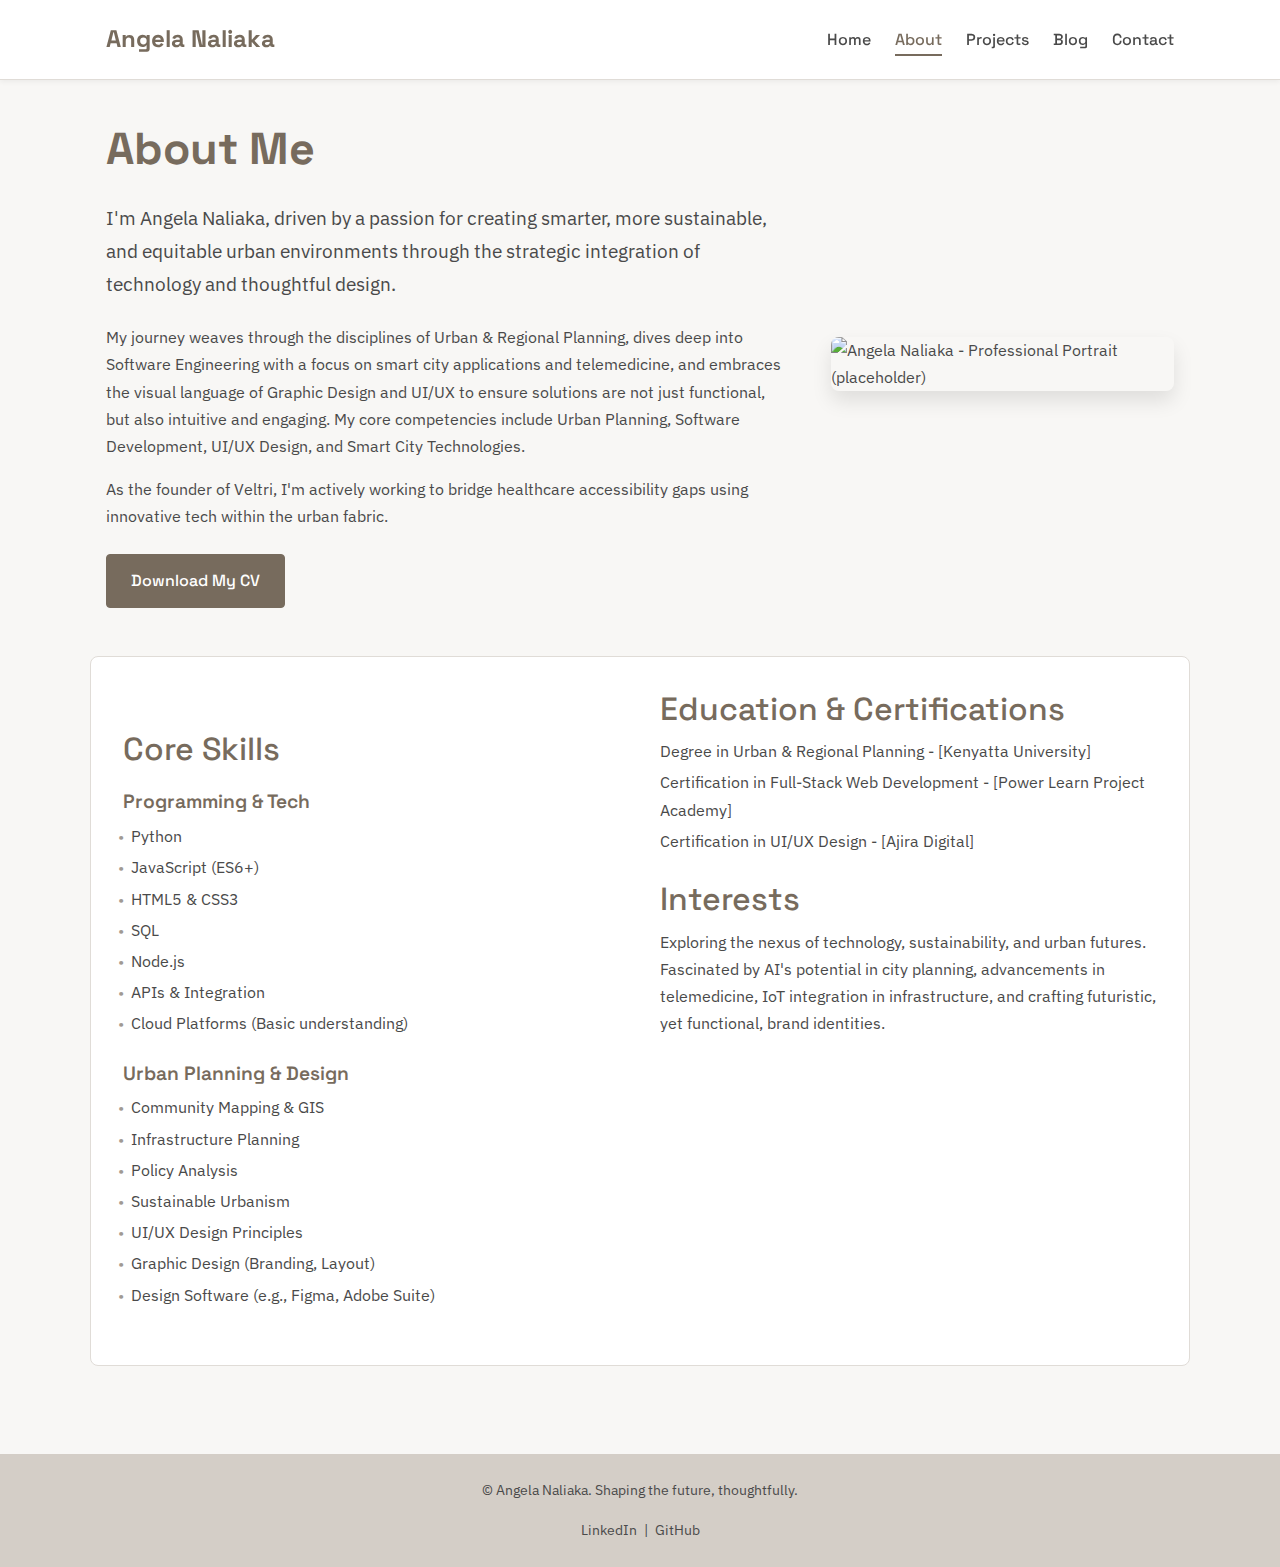
==== about.html @ 7b5c0c18 "Update about.html" ====
<!DOCTYPE html>
<html lang="en">
<head>
    <meta charset="UTF-8">
    <meta name="viewport" content="width=device-width, initial-scale=1.0">
    <title>About Me - Angela Naliaka</title> <link rel="stylesheet" href="css/style.css">
    <link rel="preconnect" href="https://fonts.googleapis.com">
    <link rel="preconnect" href="https://fonts.gstatic.com" crossorigin>
    <link href="https://fonts.googleapis.com/css2?family=IBM+Plex+Sans:wght@300;400;600&family=Space+Grotesk:wght@400;500;700&display=swap" rel="stylesheet">
</head>
<body>
    <header class="site-header">
         <div class="container header-container">
            <div class="logo"><a href="index.html">Angela Naliaka</a></div> <nav class="main-nav">
                <ul>
                    <li><a href="index.html">Home</a></li>
                    <li><a href="about.html" class="active">About</a></li>
                    <li><a href="projects.html">Projects</a></li>
                    <li><a href="blog.html">Blog</a></li>
                    <li><a href="contact.html">Contact</a></li>
                </ul>
            </nav>
            <button class="mobile-nav-toggle" aria-label="Toggle Navigation">☰</button>
        </div>
    </header>

    <main class="page-content">
        <section class="about-intro container">
             <div class="about-text">
                <h1>About Me</h1>
                <p class="large-text">I'm Angela Naliaka, driven by a passion for creating smarter, more sustainable, and equitable urban environments through the strategic integration of technology and thoughtful design.</p> <p>My journey weaves through the disciplines of Urban & Regional Planning, dives deep into Software Engineering with a focus on smart city applications and telemedicine, and embraces the visual language of Graphic Design and UI/UX to ensure solutions are not just functional, but also intuitive and engaging. My core competencies include Urban Planning, Software Development, UI/UX Design, and Smart City Technologies.</p> <p>As the founder of Veltri, I'm actively working to bridge healthcare accessibility gaps using innovative tech within the urban fabric.</p>
                <a href="https://drive.google.com/file/d/1c26cyrXqhKFlR_c9TaaWdKvRNQ9-bhe0/view?usp=sharing" target="_blank" download class="cta-button cv-button">Download My CV</a>
            </div>
             <div class="about-image">
                 <img src="assets/images/profile-placeholder.jpg" alt="Angela Naliaka - Professional Portrait (placeholder)"> </div>
        </section>

        <section class="skills-education container">
            <div class="skills-list">
              <h2>Core Skills</h2>
                 <h3>Programming & Tech</h3>
                 <ul> <li>Python</li>
                    <li>JavaScript (ES6+)</li>
                    <li>HTML5 & CSS3</li>
                    <li>SQL</li>
                    <li>Node.js</li>
                    <li>APIs & Integration</li>
                    <li>Cloud Platforms (Basic understanding)</li>
                 </ul>
                 <h3>Urban Planning & Design</h3>
                 <ul> <li>Community Mapping & GIS</li>
                    <li>Infrastructure Planning</li>
                    <li>Policy Analysis</li>
                    <li>Sustainable Urbanism</li>
                    <li>UI/UX Design Principles</li>
                    <li>Graphic Design (Branding, Layout)</li>
                    <li>Design Software (e.g., Figma, Adobe Suite)</li>
                 </ul>
            </div>
            <div class="education-interests">
                <h2>Education & Certifications</h2>
                <ul>
                    <li>Degree in Urban & Regional Planning - [Kenyatta University]</li>
                    <li>Certification in Full-Stack Web Development - [Power Learn Project Academy]</li>
                    <li>Certification in UI/UX Design - [Ajira Digital]</li>
                </ul>

                <h2>Interests</h2>
                <p>Exploring the nexus of technology, sustainability, and urban futures. Fascinated by AI's potential in city planning, advancements in telemedicine, IoT integration in infrastructure, and crafting futuristic, yet functional, brand identities.</p>
            </div>
        </section>

    </main>

    <footer class="site-footer">
        <div class="container">
            <p>&copy; <span id="2025"></span> Angela Naliaka. Shaping the future, thoughtfully.</p> <div class="footer-social-links">
                <a href="https://www.linkedin.com/in/angela-naliaka" target="_blank" rel="noopener noreferrer" title="LinkedIn">LinkedIn</a> |
                <a href="https://github.com/AngelaNaliaka" target="_blank" rel="noopener noreferrer" title="GitHub">GitHub</a>
            </div>
        </div>
    </footer>

    <script src="js/script.js"></script>
</body>
</html>
---- css/style.css ----
/* --- Global Styles & Variables --- */
:root {
    --color-bg: #F8F7F5; /* Soft White/Very Light Grey */
    --color-text: #4a4a4a; /* Dark Grey */
    --color-primary: #A09A93; /* Taupe/Grey */
    --color-secondary: #D4CEC7; /* Lighter Taupe/Grey */
    --color-accent: #776B5D; /* Deeper Brown/Taupe */
    --color-white: #FFFFFF;
    --color-border: #E0DCD7;

    --font-primary: 'IBM Plex Sans', sans-serif;
    --font-secondary: 'Space Grotesk', sans-serif;

    --spacing-unit: 8px;
    --container-width: 1100px;
    --header-height: 80px;
}

* {
    box-sizing: border-box;
    margin: 0;
    padding: 0;
}

html {
    scroll-behavior: smooth;
}

body {
    font-family: var(--font-primary);
    font-size: 16px;
    line-height: 1.7;
    color: var(--color-text);
    background-color: var(--color-bg);
    -webkit-font-smoothing: antialiased;
    -moz-osx-font-smoothing: grayscale;
}

.container {
    max-width: var(--container-width);
    margin: 0 auto;
    padding: 0 calc(var(--spacing-unit) * 2); /* 16px */
}

h1, h2, h3, h4, h5, h6 {
    font-family: var(--font-secondary);
    font-weight: 500;
    color: var(--color-accent);
    margin-bottom: calc(var(--spacing-unit) * 2); /* 16px */
    line-height: 1.3;
}

h1 { font-size: 2.8rem; font-weight: 700; margin-bottom: calc(var(--spacing-unit) * 3); }
h2 { font-size: 2rem; margin-top: calc(var(--spacing-unit) * 5); margin-bottom: calc(var(--spacing-unit) * 2.5);}
h3 { font-size: 1.4rem; font-weight: 600; color: var(--color-text); margin-top: calc(var(--spacing-unit) * 3); }
h4 { font-size: 1.1rem; font-weight: 600; color: var(--color-accent); margin-top: calc(var(--spacing-unit) * 1.5); margin-bottom: calc(var(--spacing-unit) * 0.5);}


p {
    margin-bottom: calc(var(--spacing-unit) * 2); /* 16px */
}

a {
    color: var(--color-accent);
    text-decoration: none;
    transition: color 0.3s ease;
}

a:hover, a:focus {
    color: var(--color-text);
}

ul {
    list-style: none;
    padding-left: 0;
}

img {
    max-width: 100%;
    height: auto;
    display: block;
}

/* --- Header & Navigation --- */
.site-header {
    background-color: var(--color-white);
    border-bottom: 1px solid var(--color-border);
    height: var(--header-height);
    position: sticky;
    top: 0;
    z-index: 100;
    box-shadow: 0 2px 5px rgba(0,0,0,0.05);
}

.header-container {
    display: flex;
    justify-content: space-between;
    align-items: center;
    height: 100%;
}

.logo a {
    font-family: var(--font-secondary);
    font-size: 1.5rem;
    font-weight: 700;
    color: var(--color-accent);
}

.main-nav ul {
    display: flex;
    gap: calc(var(--spacing-unit) * 3); /* 24px */
}

.main-nav a {
    font-family: var(--font-secondary);
    font-size: 1rem;
    font-weight: 500;
    color: var(--color-text);
    padding: calc(var(--spacing-unit) * 0.5) 0;
    position: relative;
    transition: color 0.3s ease;
}

.main-nav a::after {
    content: '';
    position: absolute;
    bottom: -2px;
    left: 0;
    width: 0;
    height: 2px;
    background-color: var(--color-accent);
    transition: width 0.3s ease;
}

.main-nav a:hover::after,
.main-nav a.active::after {
    width: 100%;
}

.main-nav a:hover,
.main-nav a.active {
    color: var(--color-accent);
}

.mobile-nav-toggle {
    display: none; /* Hidden by default, shown in media query */
    background: none;
    border: none;
    font-size: 1.8rem;
    cursor: pointer;
    color: var(--color-accent);
}

/* --- Footer --- */
.site-footer {
    background-color: var(--color-secondary);
    color: var(--color-text);
    padding: calc(var(--spacing-unit) * 3) 0; /* 24px */
    margin-top: calc(var(--spacing-unit) * 6); /* 48px */
    text-align: center;
    font-size: 0.9rem;
}

.footer-social-links {
    margin-top: var(--spacing-unit);
}
.footer-social-links a {
    color: var(--color-text);
    margin: 0 calc(var(--spacing-unit) * 0.5);
}
.footer-social-links a:hover {
    color: var(--color-accent);
}


/* --- Buttons & Links --- */
.cta-button {
    display: inline-block;
    background-color: var(--color-accent);
    color: var(--color-white);
    padding: calc(var(--spacing-unit) * 1.5) calc(var(--spacing-unit) * 3); /* 12px 24px */
    border-radius: 4px;
    font-family: var(--font-secondary);
    font-weight: 500;
    transition: background-color 0.3s ease, transform 0.2s ease;
    border: 1px solid var(--color-accent);
    cursor: pointer; /* Added for button */
}

.cta-button:hover, .cta-button:focus {
    background-color: #5f544a; /* Slightly darker accent */
    color: var(--color-white);
    transform: translateY(-2px);
    box-shadow: 0 4px 8px rgba(0,0,0,0.1);
}

.cv-button {
    margin-top: var(--spacing-unit);
}

.link-arrow {
    font-family: var(--font-secondary);
    font-weight: 500;
    display: inline-block;
    margin-top: var(--spacing-unit);
    transition: transform 0.3s ease;
}

.link-arrow:hover {
    transform: translateX(5px);
}

/* Style for internal project links */
.link-arrow.internal-link {
     margin-top: calc(var(--spacing-unit) * 0.5);
     font-size: 0.95rem;
}


/* --- Page Specific Styles --- */

/* Home Page Hero */
.hero {
    min-height: 70vh;
    display: flex;
    align-items: center;
    position: relative;
    padding: calc(var(--spacing-unit) * 8) 0; /* 64px */
    background-color: var(--color-secondary); /* Subtle background */
    overflow: hidden; /* For potential background elements */
}

.hero-content {
    position: relative;
    z-index: 2;
}

.hero h1 {
    font-size: 3.5rem;
    margin-bottom: calc(var(--spacing-unit) * 2); /* 16px */
    color: #333; /* Darker for contrast on light bg */
}

.hero .subtitle {
    font-size: 1.3rem;
    margin-bottom: calc(var(--spacing-unit) * 4); /* 32px */
    max-width: 600px;
    color: var(--color-text);
}

/* Optional Hero Background Styling */
.hero-background {
    position: absolute;
    top: 0;
    left: 0;
    width: 100%;
    height: 100%;
    z-index: 1;
    /* Example: subtle gradient */
    /* background: linear-gradient(45deg, var(--color-bg) 0%, var(--color-secondary) 100%); */
    /* opacity: 0.5; */
}
.hero-background img {
    width: 100%;
    height: 100%;
    object-fit: cover;
    opacity: 0.1; /* Make it very subtle */
}


.intro-snippet {
    padding: calc(var(--spacing-unit) * 6) 0; /* 48px */
    text-align: center;
    background-color: var(--color-white);
}
.intro-snippet h2 { margin-top: 0;}


/* General Page Content */
.page-content {
    padding: calc(var(--spacing-unit) * 5) 0; /* 40px */
}

/* About Page */
.about-intro {
    display: grid;
    grid-template-columns: 2fr 1fr;
    gap: calc(var(--spacing-unit) * 5); /* 40px */
    align-items: center;
    margin-bottom: calc(var(--spacing-unit) * 6); /* 48px */
}

.about-text .large-text {
    font-size: 1.2rem;
    font-weight: 400;
    margin-bottom: calc(var(--spacing-unit) * 3); /* 24px */
}

.about-image img {
    border-radius: 8px;
    box-shadow: 0 10px 20px rgba(0,0,0,0.1);
}

.skills-education {
    display: grid;
    grid-template-columns: repeat(auto-fit, minmax(300px, 1fr));
    gap: calc(var(--spacing-unit) * 5); /* 40px */
    background-color: var(--color-white);
    padding: calc(var(--spacing-unit) * 4); /* 32px */
    border-radius: 8px;
    border: 1px solid var(--color-border);
}

.skills-list h3, .education-interests h2 {
    margin-top: 0;
    margin-bottom: var(--spacing-unit); /* 8px */
}
.skills-list h3 { font-size: 1.2rem; color: var(--color-accent);}

.skills-list ul, .education-interests ul {
    margin-bottom: calc(var(--spacing-unit) * 3); /* 24px */
}

.skills-list li, .education-interests li {
    margin-bottom: calc(var(--spacing-unit) * 0.5); /* 4px */
    padding-left: var(--spacing-unit); /* 8px */
    position: relative;
}
/* Subtle list marker */
.skills-list li::before {
    content: '•';
    color: var(--color-primary);
    position: absolute;
    left: -5px;
    top: 1px;
}
.education-interests li {
    padding-left: 0; /* No bullet for education items */
}


/* Projects Page */
.project-category {
    margin-bottom: calc(var(--spacing-unit) * 6); /* 48px */
    border-top: 1px solid var(--color-border);
    padding-top: calc(var(--spacing-unit) * 3); /* 24px */
}
.project-category:first-of-type { border-top: none; padding-top: 0;}

.project-category h2 {
    font-size: 1.6rem;
    margin-bottom: calc(var(--spacing-unit) * 3); /* 24px */
    color: var(--color-accent);
}

.project-card {
    display: grid;
    grid-template-columns: 1fr 2fr; /* Slightly asymmetrical */
    gap: calc(var(--spacing-unit) * 4); /* 32px */
    margin-bottom: calc(var(--spacing-unit) * 5); /* 40px */
    background-color: var(--color-white);
    padding: calc(var(--spacing-unit) * 3); /* 24px */
    border-radius: 8px;
    border: 1px solid var(--color-border);
    transition: box-shadow 0.3s ease, transform 0.3s ease;
    overflow: hidden; /* Ensure content fits */
}

.project-card:hover {
    box-shadow: 0 8px 25px rgba(0,0,0,0.08);
    transform: translateY(-4px);
}

.project-card.founder-project {
    background-color: var(--color-secondary); /* Highlight founder project */
    border-color: var(--color-primary);
}

.project-image img {
    border-radius: 4px;
    object-fit: cover;
    height: 100%;
    min-height: 200px; /* Ensure image area has some height */
}

.project-info {
    display: flex;
    flex-direction: column;
}

.project-info h3 {
    margin-top: 0;
    margin-bottom: var(--spacing-unit); /* 8px */
}

.project-info p {
    margin-bottom: calc(var(--spacing-unit) * 1.5); /* 12px */
}
.project-info p strong {
    font-family: var(--font-secondary);
    font-weight: 500;
    color: var(--color-accent);
}

/* Styling for nested project details */
.project-details {
    margin-top: var(--spacing-unit);
    padding-top: var(--spacing-unit);
    border-top: 1px solid var(--color-border); /* Optional separator */
}


/* Blog Page */
.blog-list {
    margin-top: calc(var(--spacing-unit) * 4); /* 32px */
}

.blog-post-summary {
    display: grid;
    grid-template-columns: 1fr 3fr; /* Image smaller */
    gap: calc(var(--spacing-unit) * 3); /* 24px */
    margin-bottom: calc(var(--spacing-unit) * 5); /* 40px */
    padding-bottom: calc(var(--spacing-unit) * 3); /* 24px */
    border-bottom: 1px solid var(--color-border);
}
.blog-post-summary:last-child { border-bottom: none; margin-bottom: 0; }

.blog-post-image img {
    border-radius: 4px;
    object-fit: cover;
    height: 150px; /* Fixed height for consistency */
    width: 100%;
}

.blog-post-content header {
    margin-bottom: var(--spacing-unit);
}
.blog-post-content h2 {
    margin-top: 0;
    margin-bottom: calc(var(--spacing-unit) * 0.5); /* 4px */
    font-size: 1.5rem;
}
.blog-post-content h2 a { color: var(--color-accent); }
.blog-post-content h2 a:hover { color: var(--color-text); }

.post-meta {
    font-size: 0.9rem;
    color: var(--color-primary);
    margin-bottom: var(--spacing-unit); /* 8px */
}

/* Contact Page */
.contact-section h1 + p { /* Target paragraph directly after h1 */
    margin-bottom: calc(var(--spacing-unit) * 4); /* 32px */
    font-size: 1.1rem;
}
.contact-content {
    display: grid;
    grid-template-columns: 1.8fr 1fr; /* Form larger */
    gap: calc(var(--spacing-unit) * 6); /* 48px */
    background-color: var(--color-white);
    padding: calc(var(--spacing-unit) * 4); /* 32px */
    border-radius: 8px;
    border: 1px solid var(--color-border);
}

.form-group {
    margin-bottom: calc(var(--spacing-unit) * 2.5); /* 20px */
}

.form-group label {
    display: block;
    margin-bottom: calc(var(--spacing-unit) * 0.5); /* 4px */
    font-family: var(--font-secondary);
    font-weight: 500;
    font-size: 0.9rem;
}

.form-group input[type="text"],
.form-group input[type="email"],
.form-group textarea {
    width: 100%;
    padding: calc(var(--spacing-unit) * 1.2); /* Approx 10px */
    border: 1px solid var(--color-border);
    border-radius: 4px;
    font-family: var(--font-primary);
    font-size: 1rem;
    background-color: var(--color-bg);
    transition: border-color 0.3s ease, box-shadow 0.3s ease;
}

.form-group input[type="text"]:focus,
.form-group input[type="email"]:focus,
.form-group textarea:focus {
    outline: none;
    border-color: var(--color-primary);
    box-shadow: 0 0 0 3px rgba(160, 154, 147, 0.2); /* Subtle focus ring */
}

.form-group textarea {
    resize: vertical;
    min-height: 120px;
}

.contact-info h3 {
    margin-top: 0;
    margin-bottom: var(--spacing-unit); /* 8px */
}

.contact-info p {
    margin-bottom: calc(var(--spacing-unit) * 1.5); /* 12px */
    word-break: break-word; /* Prevent long links overflowing */
}
.contact-info strong { font-weight: 600; }

.contact-visual {
    margin-top: calc(var(--spacing-unit) * 4); /* 32px */
    opacity: 0.7;
    border-radius: 4px;
}


/* --- Microinteractions & Animations --- */
/* Smooth hover/focus transitions already added to buttons, links, inputs */

/* Add a subtle fade-in for page content */
main {
    animation: fadeIn 0.6s ease-out;
}

@keyframes fadeIn {
    from { opacity: 0; transform: translateY(10px); }
    to { opacity: 1; transform: translateY(0); }
}

/* --- Responsiveness --- */
@media (max-width: 992px) {
    h1 { font-size: 2.4rem; }
    .hero h1 { font-size: 3rem; }
    .hero .subtitle { font-size: 1.1rem;}

    .about-intro { grid-template-columns: 1fr; text-align: center; }
    .about-image { order: -1; /* Move image above text */ margin-bottom: calc(var(--spacing-unit) * 3); max-width: 300px; margin-left: auto; margin-right: auto; }

    .project-card { grid-template-columns: 1fr; }
    .project-image { margin-bottom: var(--spacing-unit) * 2; }
    .project-image img { height: 250px; width: 100%; object-fit: cover; } /* Adjust image height */

    .blog-post-summary { grid-template-columns: 1fr; }
    .blog-post-image { margin-bottom: var(--spacing-unit) * 2; }

    .contact-content { grid-template-columns: 1fr; }
    .contact-info { margin-top: calc(var(--spacing-unit) * 4); }
}


@media (max-width: 768px) {
    :root { --header-height: 70px; }
    h1 { font-size: 2rem; }
    .hero h1 { font-size: 2.5rem; }

    .main-nav {
        display: none; /* Hide desktop nav */
        position: absolute;
        top: var(--header-height);
        left: 0;
        width: 100%;
        background-color: var(--color-white);
        border-top: 1px solid var(--color-border);
        box-shadow: 0 5px 10px rgba(0,0,0,0.1);
    }

    .main-nav.active { /* Class added by JS */
        display: block;
    }

    .main-nav ul {
        flex-direction: column;
        gap: 0;
    }

    .main-nav li {
        border-bottom: 1px solid var(--color-border);
    }
     .main-nav li:last-child { border-bottom: none;}

    .main-nav a {
        display: block;
        padding: calc(var(--spacing-unit) * 1.5) calc(var(--spacing-unit) * 2); /* 12px 16px */
        text-align: center;
    }
     .main-nav a::after { display: none; /* Remove underline effect on mobile nav */ }

    .mobile-nav-toggle {
        display: block; /* Show hamburger */
    }

    .skills-education { grid-template-columns: 1fr; } /* Stack skills/education */
}

@media (max-width: 576px) {
    h1 { font-size: 1.8rem; }
    h2 { font-size: 1.5rem; }
    .hero h1 { font-size: 2rem; }
    .hero .subtitle { font-size: 1rem; }
    .hero { min-height: 50vh; padding: calc(var(--spacing-unit) * 5) 0; }

    .container { padding: 0 var(--spacing-unit); /* 8px */ }

    .project-card { padding: calc(var(--spacing-unit) * 2); } /* Reduce padding */
    .contact-content { padding: calc(var(--spacing-unit) * 3); }
}
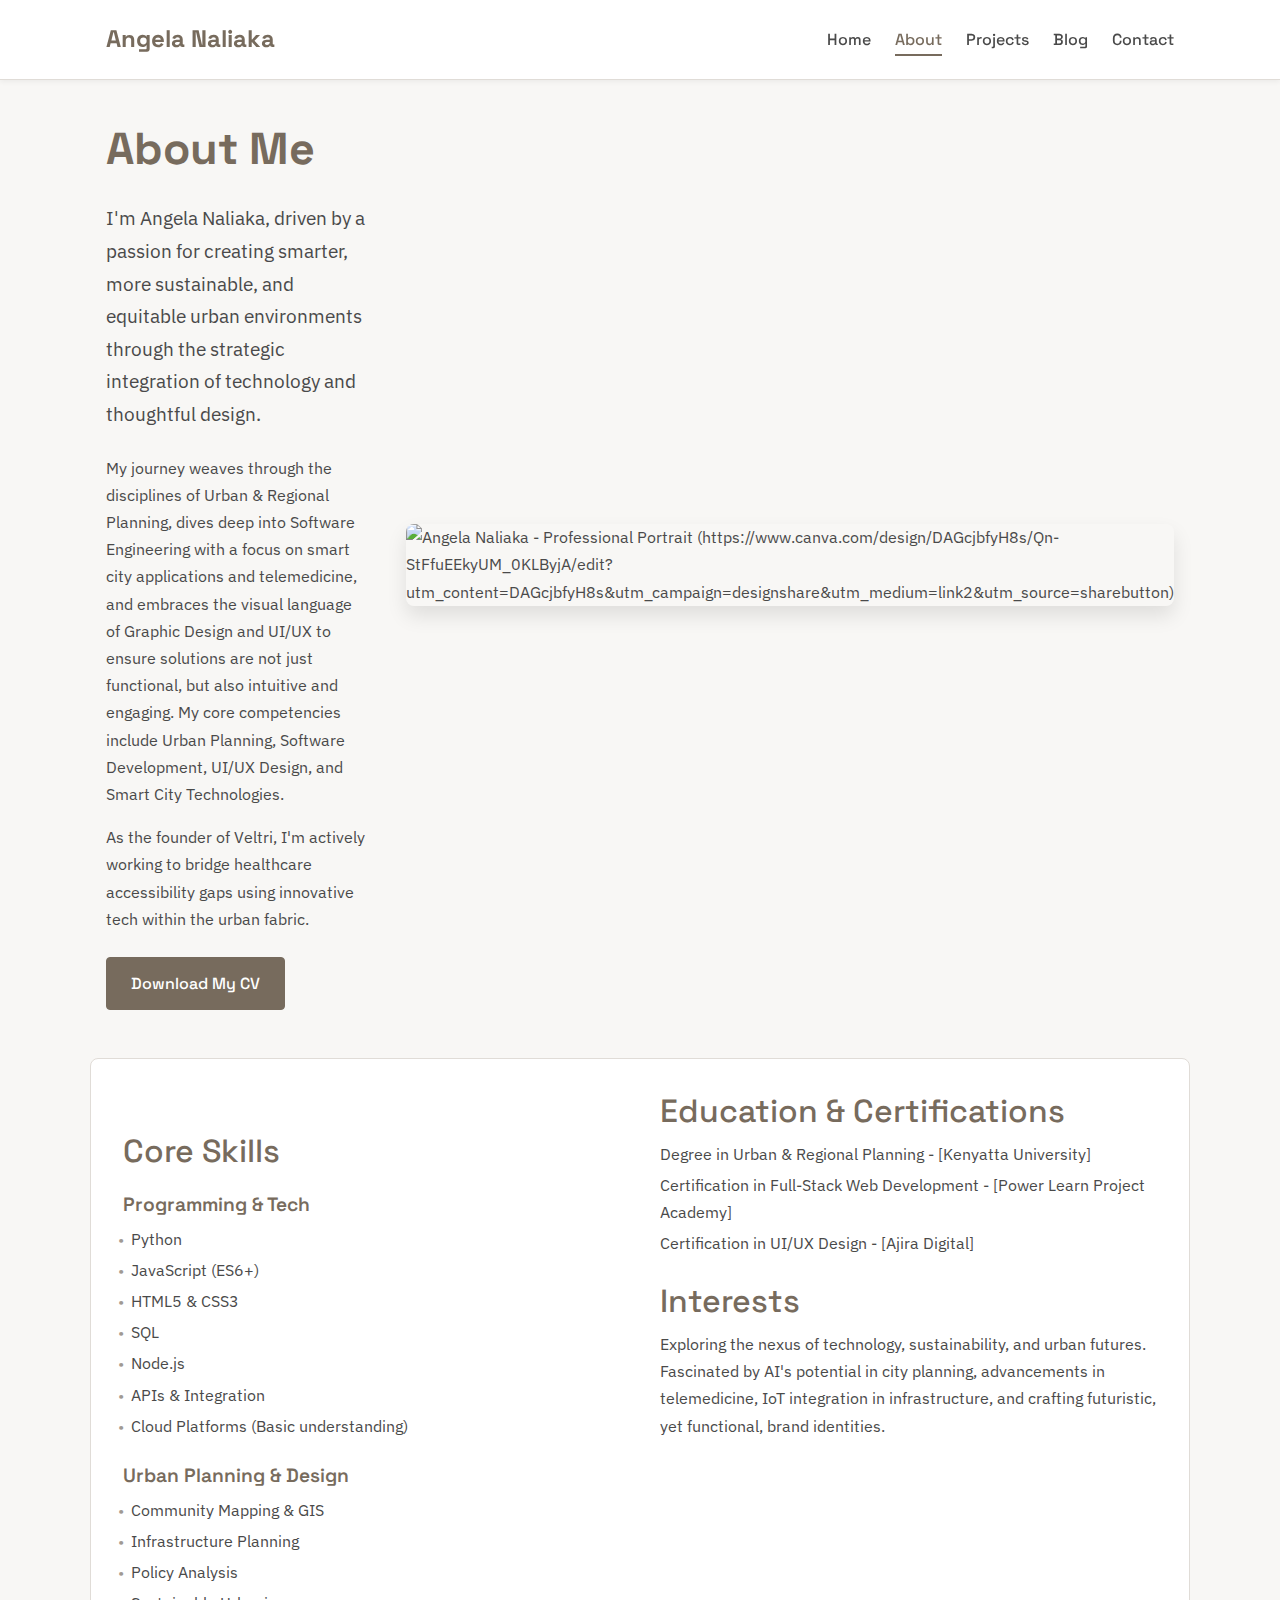
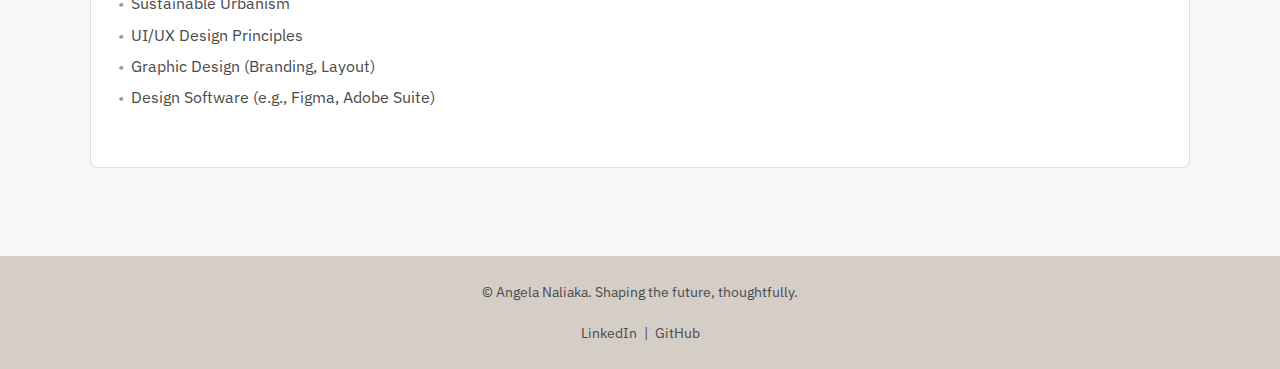
==== commit 39216164: "Update about.html" ====
--- a/about.html
+++ b/about.html
@@ -32,7 +32,7 @@
                 <a href="https://drive.google.com/file/d/1c26cyrXqhKFlR_c9TaaWdKvRNQ9-bhe0/view?usp=sharing" target="_blank" download class="cta-button cv-button">Download My CV</a>
             </div>
              <div class="about-image">
-                 <img src="assets/images/profile-placeholder.jpg" alt="Angela Naliaka - Professional Portrait (placeholder)"> </div>
+                 <img src="https://www.canva.com/design/DAGcjbfyH8s/Qn-StFfuEEkyUM_0KLByjA/edit?utm_content=DAGcjbfyH8s&utm_campaign=designshare&utm_medium=link2&utm_source=sharebutton" alt="Angela Naliaka - Professional Portrait (https://www.canva.com/design/DAGcjbfyH8s/Qn-StFfuEEkyUM_0KLByjA/edit?utm_content=DAGcjbfyH8s&utm_campaign=designshare&utm_medium=link2&utm_source=sharebutton)"> </div>
         </section>
 
         <section class="skills-education container">
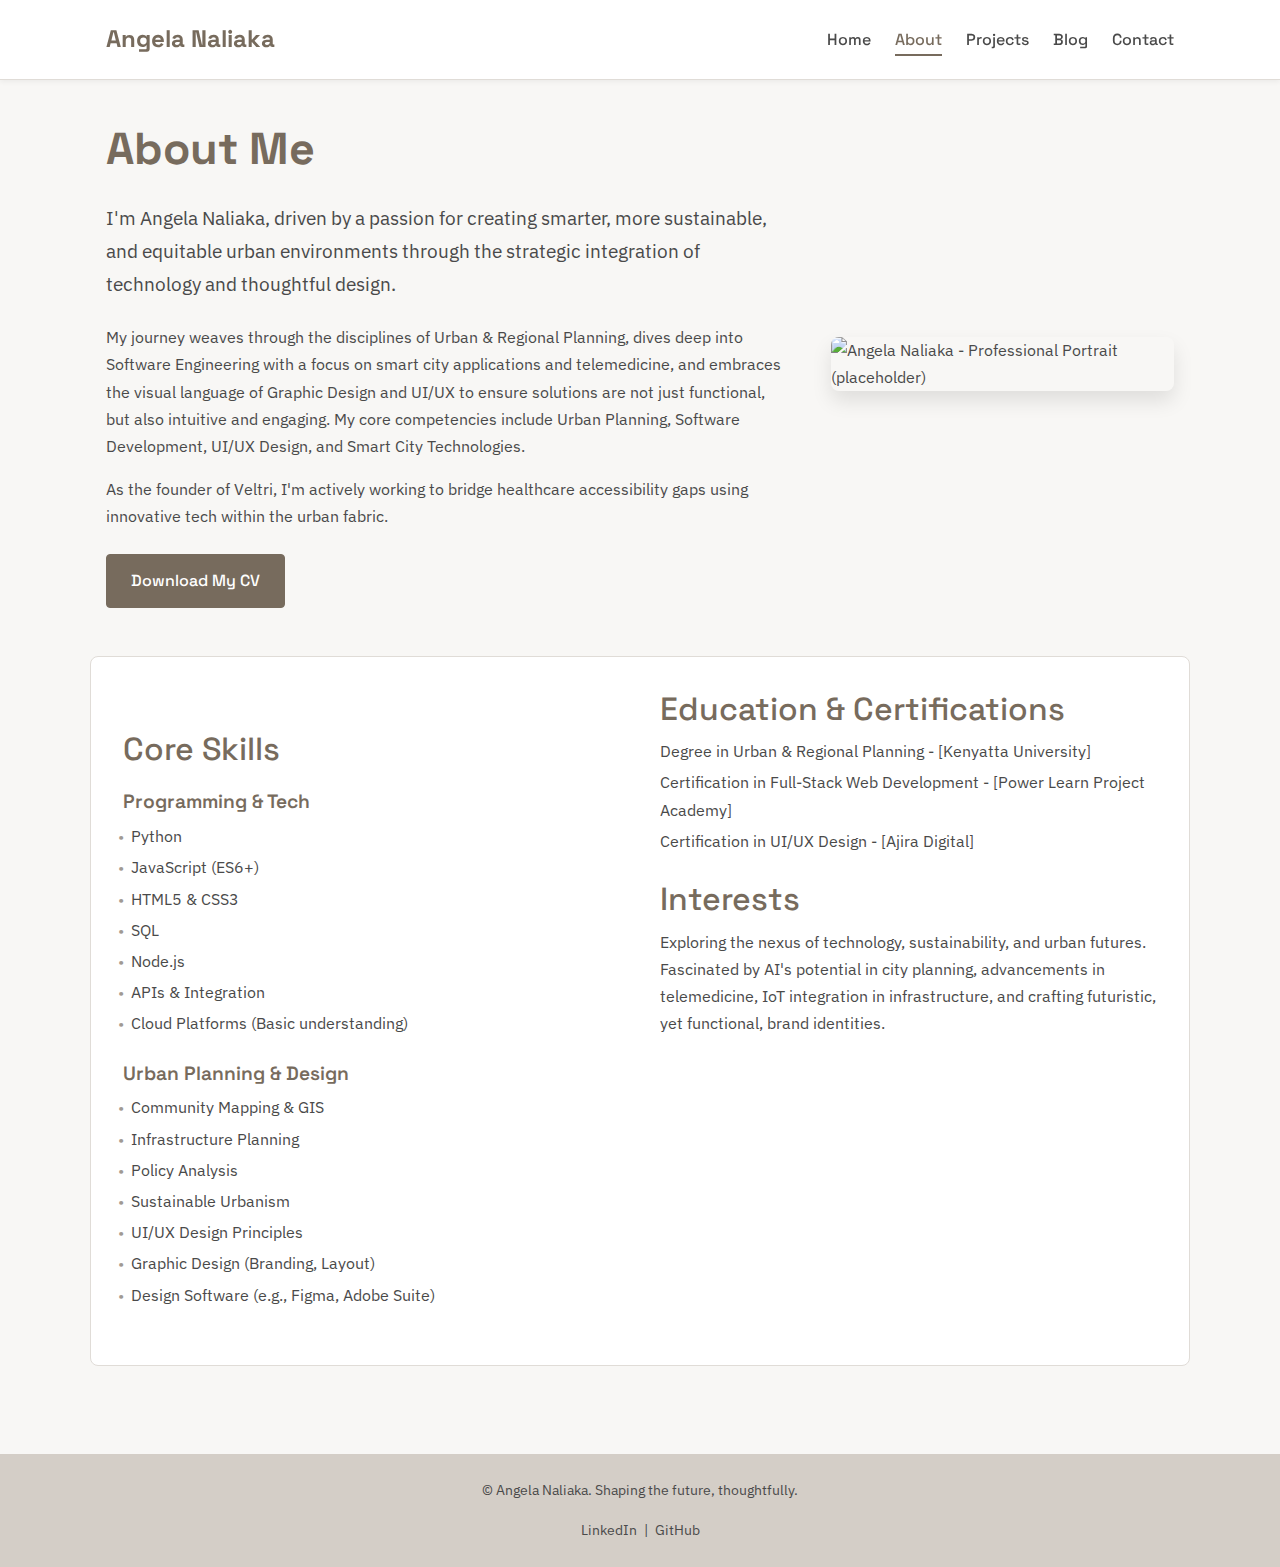
==== commit bf8e5aab: "Update about.html" ====
--- a/about.html
+++ b/about.html
@@ -32,7 +32,7 @@
                 <a href="https://drive.google.com/file/d/1c26cyrXqhKFlR_c9TaaWdKvRNQ9-bhe0/view?usp=sharing" target="_blank" download class="cta-button cv-button">Download My CV</a>
             </div>
              <div class="about-image">
-                 <img src="https://www.canva.com/design/DAGcjbfyH8s/Qn-StFfuEEkyUM_0KLByjA/edit?utm_content=DAGcjbfyH8s&utm_campaign=designshare&utm_medium=link2&utm_source=sharebutton" alt="Angela Naliaka - Professional Portrait (https://www.canva.com/design/DAGcjbfyH8s/Qn-StFfuEEkyUM_0KLByjA/edit?utm_content=DAGcjbfyH8s&utm_campaign=designshare&utm_medium=link2&utm_source=sharebutton)"> </div>
+                 <img src="https://www.canva.com/design/DAGcjbfyH8s/Qn-StFfuEEkyUM_0KLByjA/edit?utm_content=DAGcjbfyH8s&utm_campaign=designshare&utm_medium=link2&utm_source=sharebutton" alt="Angela Naliaka - Professional Portrait (placeholder)"> </div>
         </section>
 
         <section class="skills-education container">
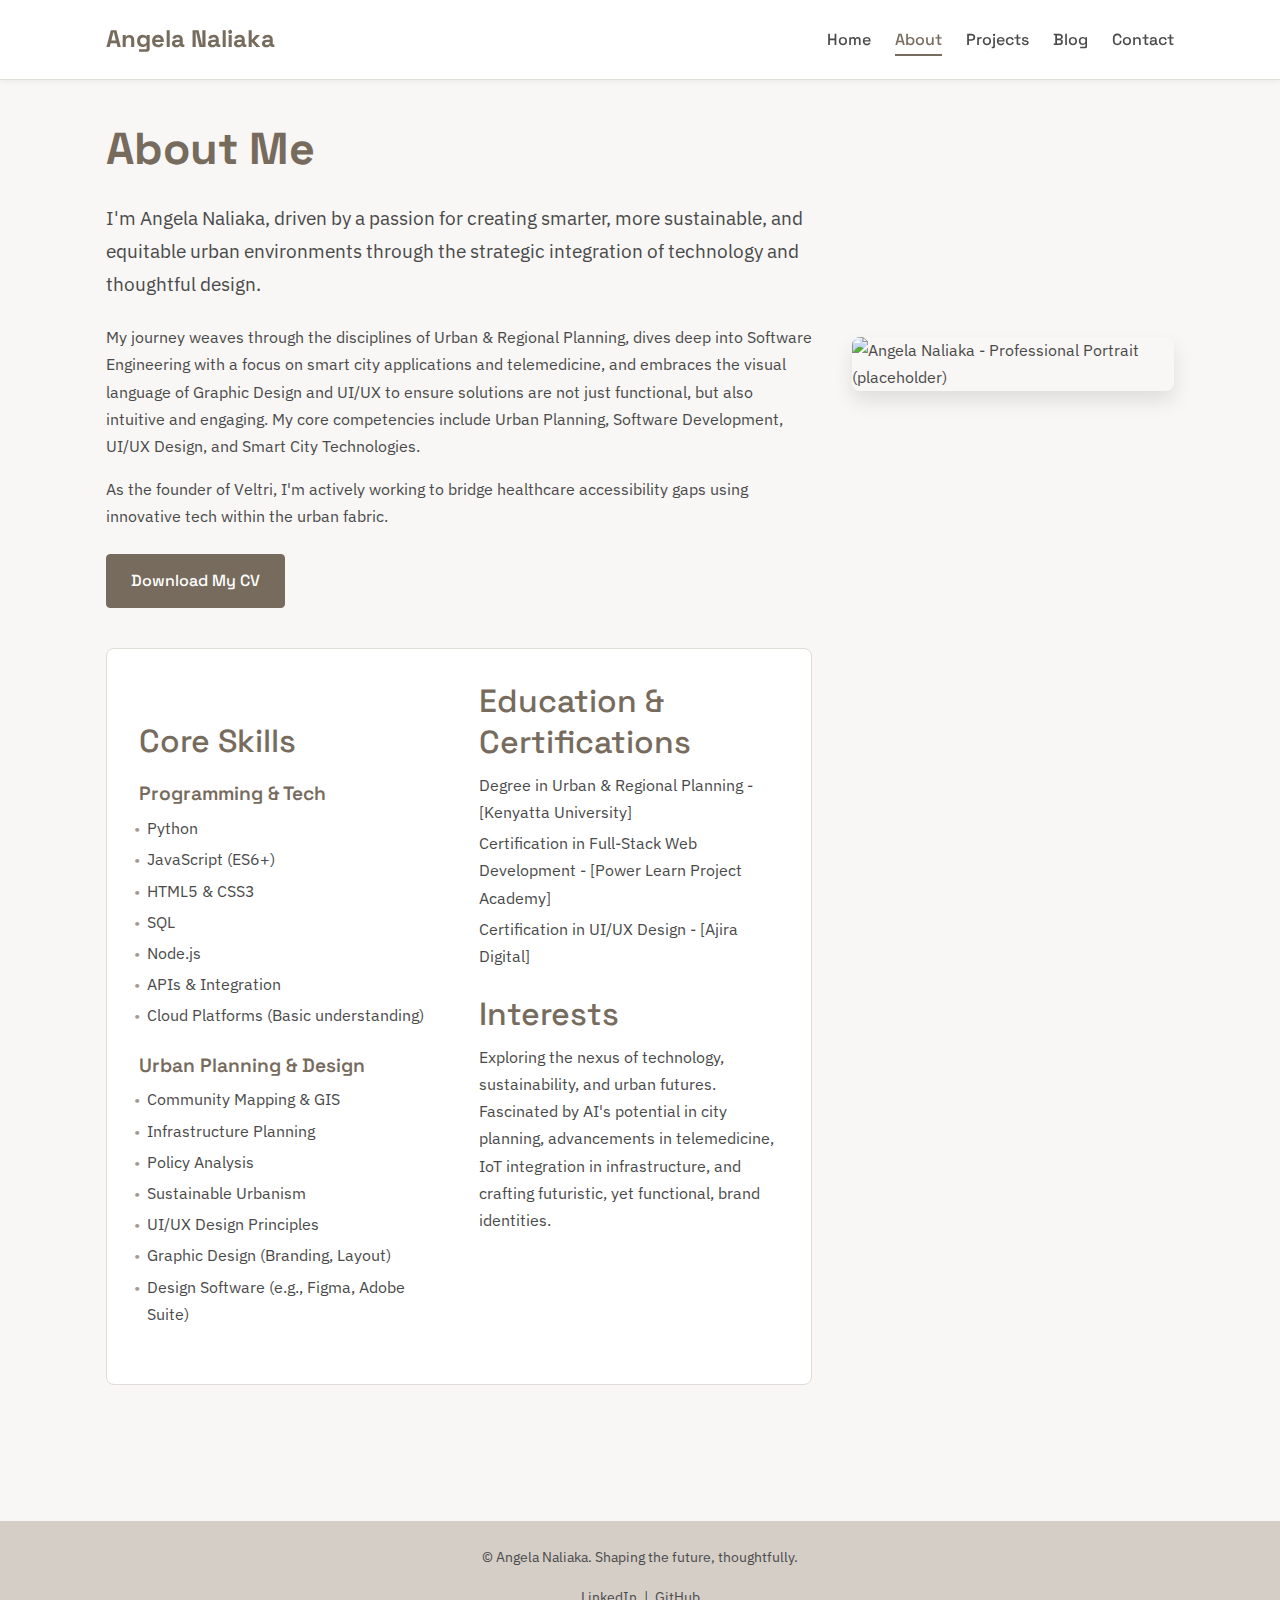
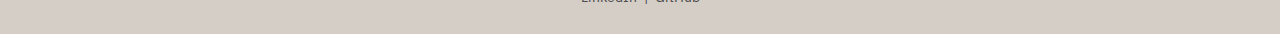
==== commit f88c5a6b: "Update about.html" ====
--- a/about.html
+++ b/about.html
@@ -32,8 +32,7 @@
                 <a href="https://drive.google.com/file/d/1c26cyrXqhKFlR_c9TaaWdKvRNQ9-bhe0/view?usp=sharing" target="_blank" download class="cta-button cv-button">Download My CV</a>
             </div>
              <div class="about-image">
-                 <img src="https://www.canva.com/design/DAGcjbfyH8s/Qn-StFfuEEkyUM_0KLByjA/edit?utm_content=DAGcjbfyH8s&utm_campaign=designshare&utm_medium=link2&utm_source=sharebutton" alt="Angela Naliaka - Professional Portrait (placeholder)"> </div>
-        </section>
+                   <img src="assets/images/profile-placeholder.jpg" alt="Angela Naliaka - Professional Portrait (placeholder)"> </div>
 
         <section class="skills-education container">
             <div class="skills-list">
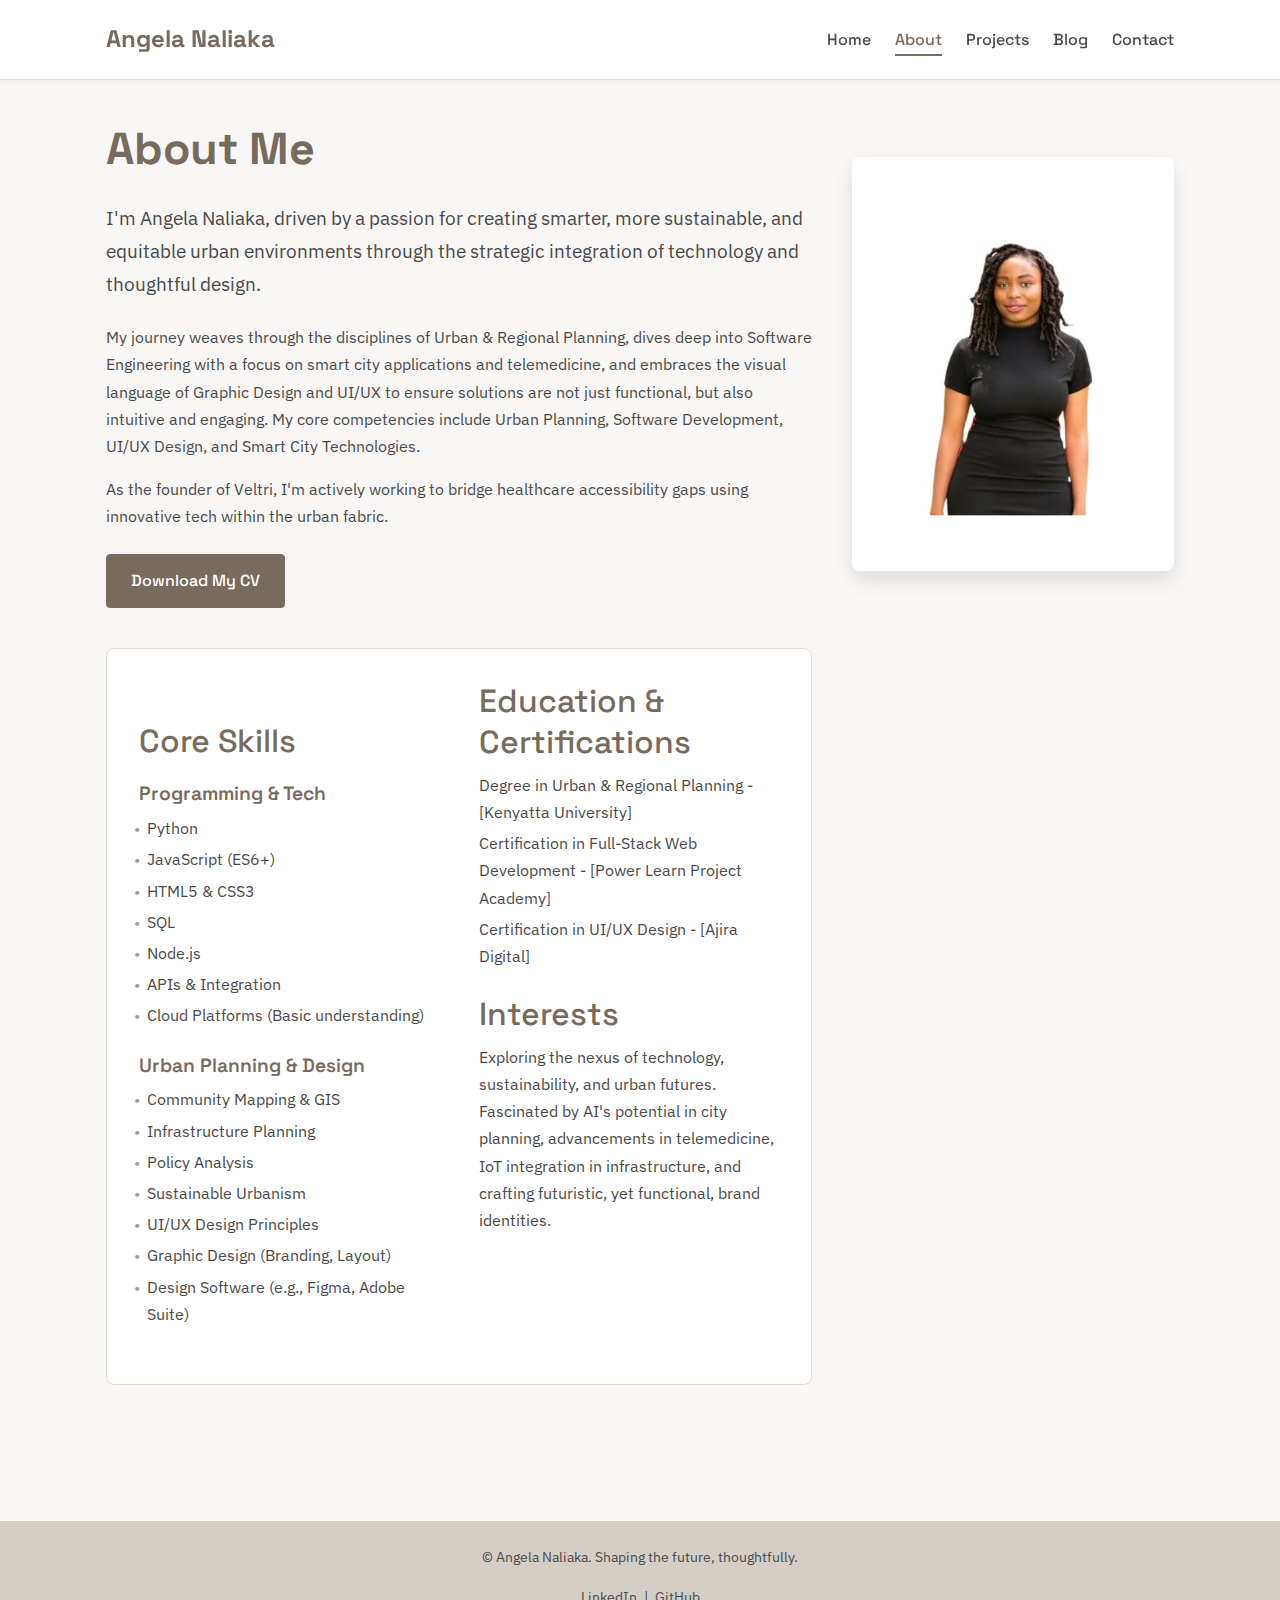
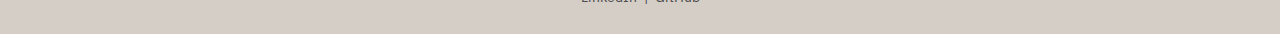
==== commit caf3fd93: "Update about.html" ====
--- a/about.html
+++ b/about.html
@@ -32,7 +32,7 @@
                 <a href="https://drive.google.com/file/d/1c26cyrXqhKFlR_c9TaaWdKvRNQ9-bhe0/view?usp=sharing" target="_blank" download class="cta-button cv-button">Download My CV</a>
             </div>
              <div class="about-image">
-                   <img src="assets/images/profile-placeholder.jpg" alt="Angela Naliaka - Professional Portrait (placeholder)"> </div>
+                   <img src="assets/images/profile.jpg" alt="Angela Naliaka - Professional Portrait (placeholder)"> </div>
 
         <section class="skills-education container">
             <div class="skills-list">
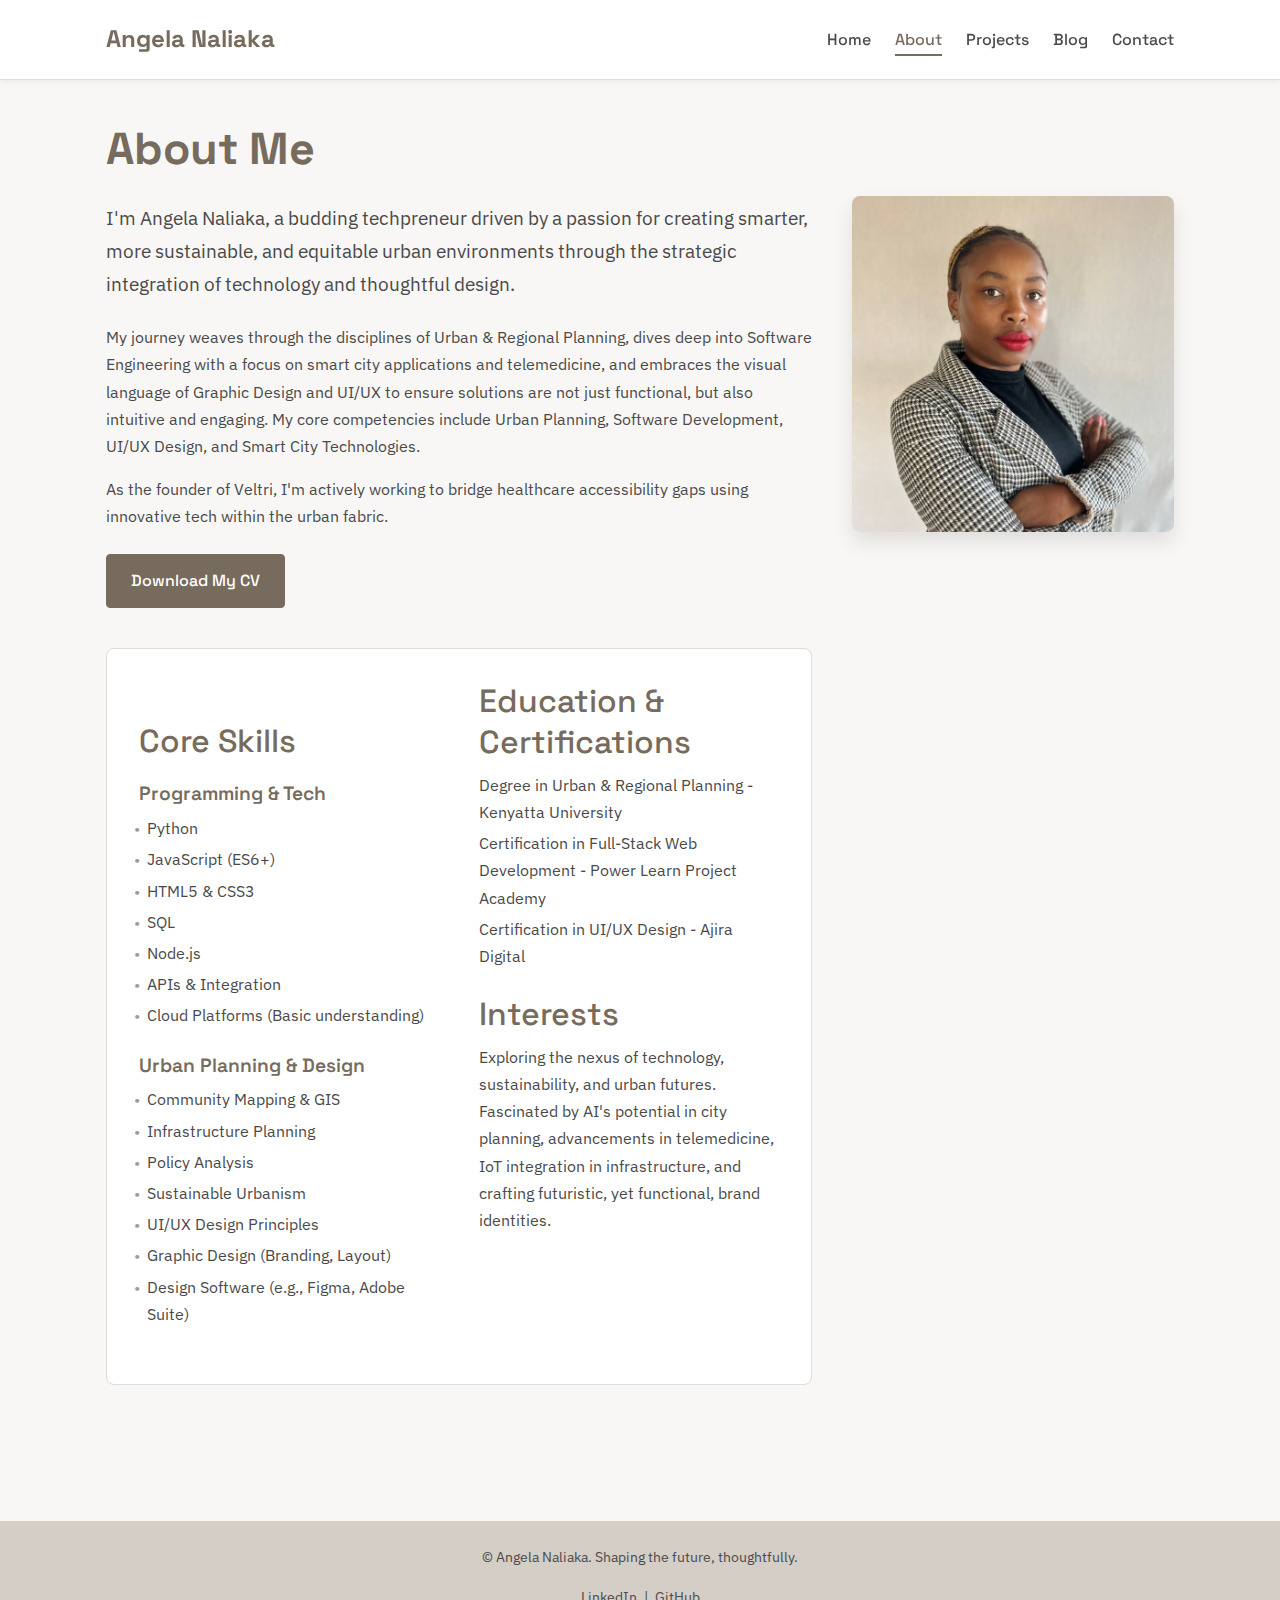
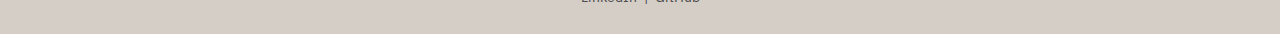
==== commit 16aa3d4b: "Update about.html" ====
--- a/about.html
+++ b/about.html
@@ -28,7 +28,7 @@
         <section class="about-intro container">
              <div class="about-text">
                 <h1>About Me</h1>
-                <p class="large-text">I'm Angela Naliaka, driven by a passion for creating smarter, more sustainable, and equitable urban environments through the strategic integration of technology and thoughtful design.</p> <p>My journey weaves through the disciplines of Urban & Regional Planning, dives deep into Software Engineering with a focus on smart city applications and telemedicine, and embraces the visual language of Graphic Design and UI/UX to ensure solutions are not just functional, but also intuitive and engaging. My core competencies include Urban Planning, Software Development, UI/UX Design, and Smart City Technologies.</p> <p>As the founder of Veltri, I'm actively working to bridge healthcare accessibility gaps using innovative tech within the urban fabric.</p>
+                <p class="large-text">I'm Angela Naliaka, a budding techpreneur driven by a passion for creating smarter, more sustainable, and equitable urban environments through the strategic integration of technology and thoughtful design.</p> <p>My journey weaves through the disciplines of Urban & Regional Planning, dives deep into Software Engineering with a focus on smart city applications and telemedicine, and embraces the visual language of Graphic Design and UI/UX to ensure solutions are not just functional, but also intuitive and engaging. My core competencies include Urban Planning, Software Development, UI/UX Design, and Smart City Technologies.</p> <p>As the founder of Veltri, I'm actively working to bridge healthcare accessibility gaps using innovative tech within the urban fabric.</p>
                 <a href="https://drive.google.com/file/d/1c26cyrXqhKFlR_c9TaaWdKvRNQ9-bhe0/view?usp=sharing" target="_blank" download class="cta-button cv-button">Download My CV</a>
             </div>
              <div class="about-image">
@@ -59,9 +59,9 @@
             <div class="education-interests">
                 <h2>Education & Certifications</h2>
                 <ul>
-                    <li>Degree in Urban & Regional Planning - [Kenyatta University]</li>
-                    <li>Certification in Full-Stack Web Development - [Power Learn Project Academy]</li>
-                    <li>Certification in UI/UX Design - [Ajira Digital]</li>
+                    <li>Degree in Urban & Regional Planning - Kenyatta University</li>
+                    <li>Certification in Full-Stack Web Development - Power Learn Project Academy</li>
+                    <li>Certification in UI/UX Design - Ajira Digital</li>
                 </ul>
 
                 <h2>Interests</h2>
